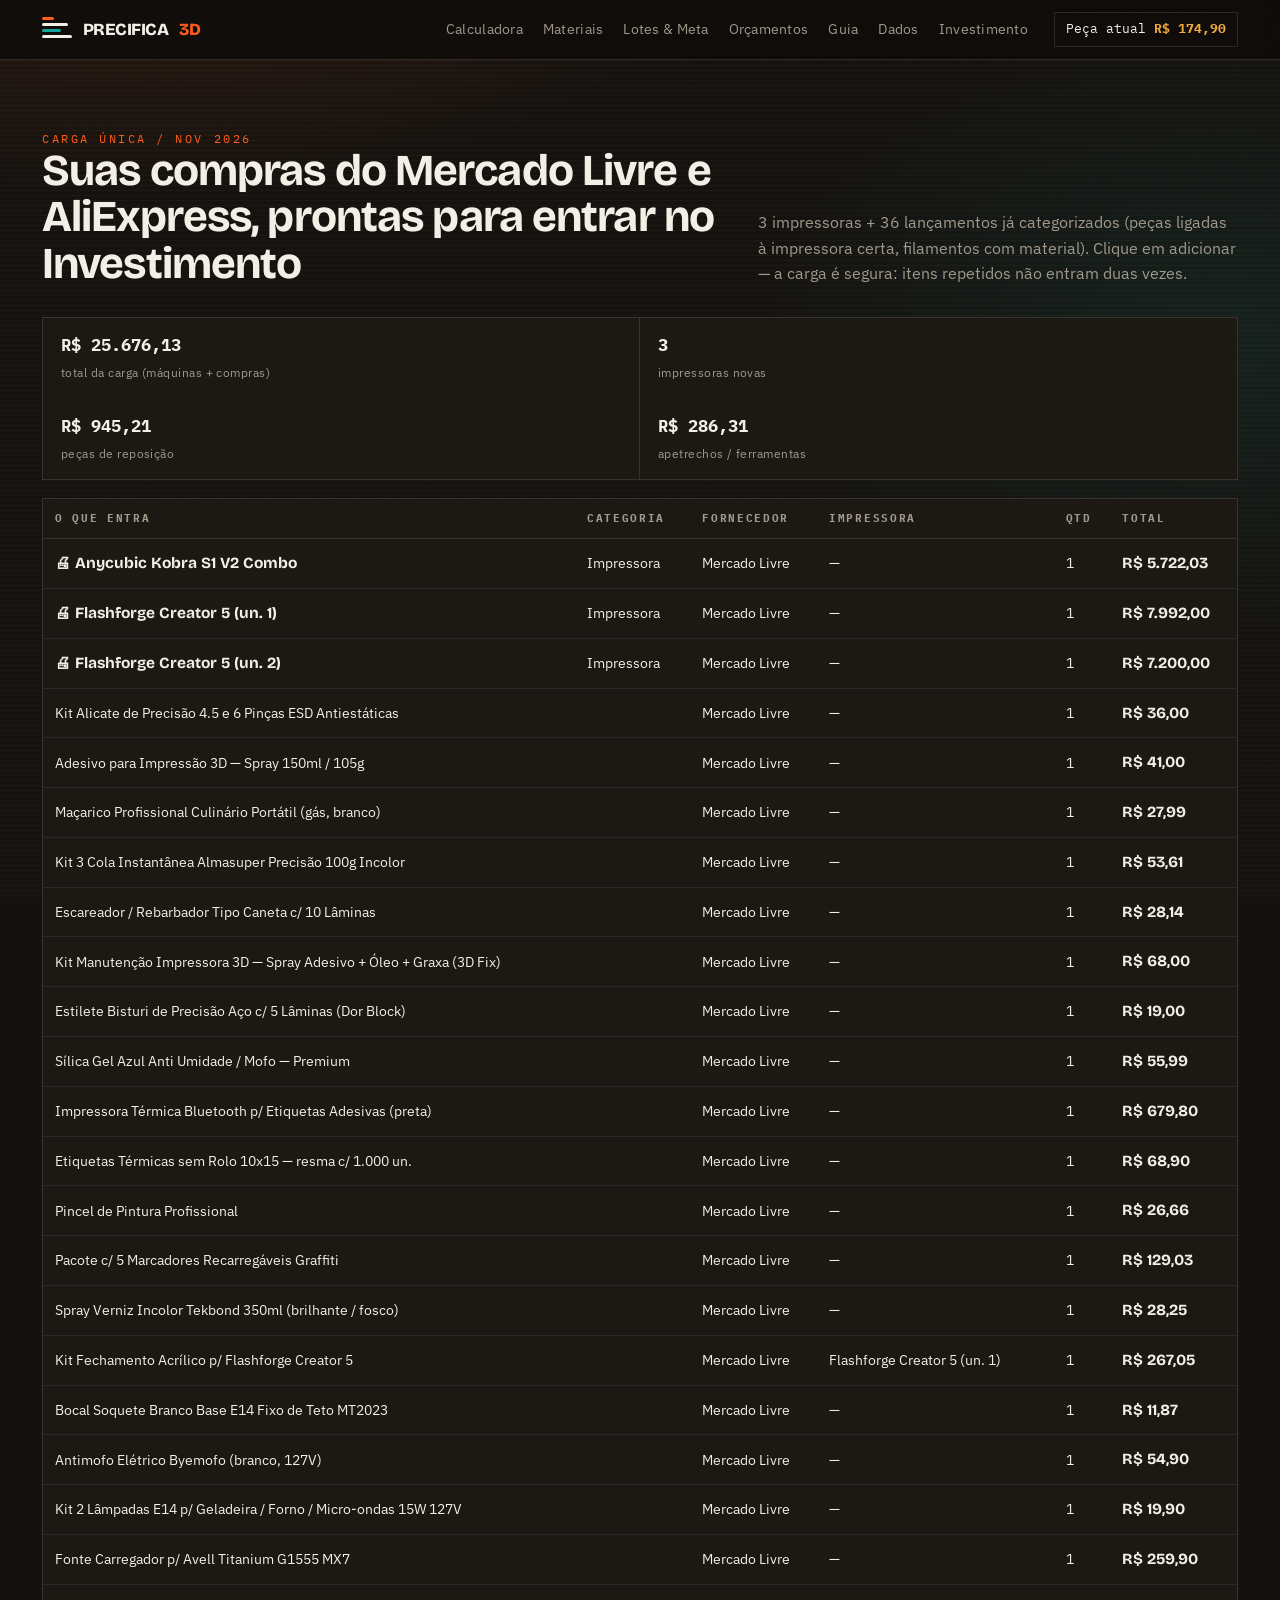
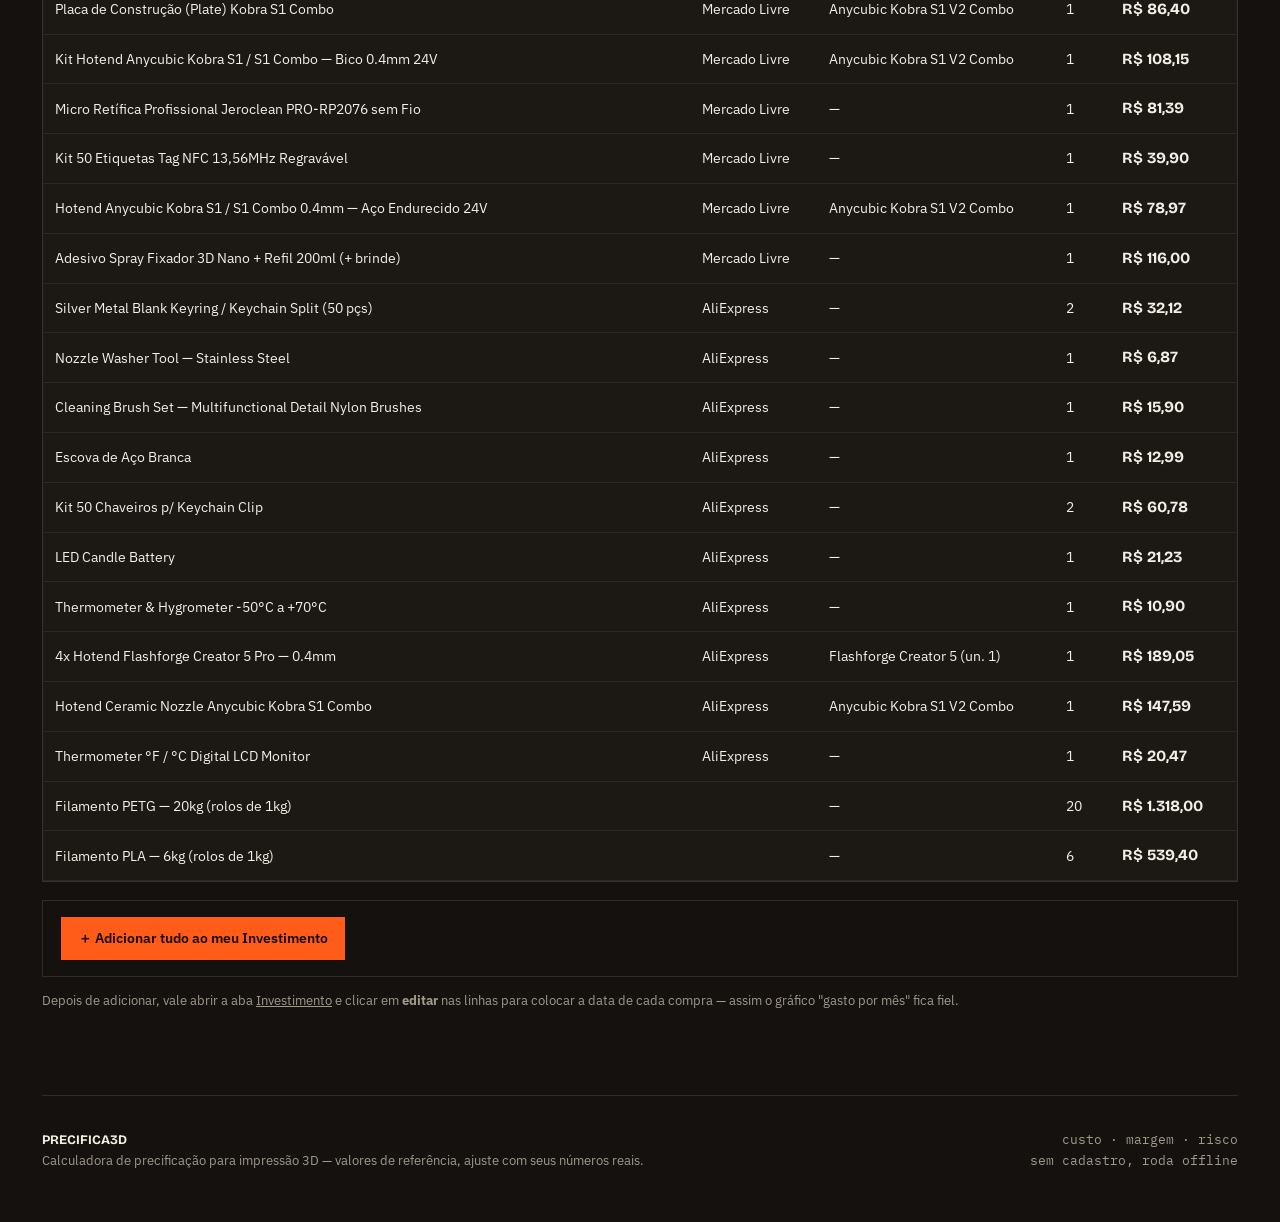
==== carga-compras.html @ 9613bdf2 "Precifica3D: calculadora + materiais, lotes, orçamentos, guia, dados e aba Investimento (impressoras" ====
<!DOCTYPE html>
<html lang="pt-BR" class="no-js">
<head>
<meta charset="utf-8">
<meta name="viewport" content="width=device-width,initial-scale=1">
<title>Carga de compras — Precifica 3D</title>
<link rel="preconnect" href="https://fonts.googleapis.com">
<link rel="preconnect" href="https://fonts.gstatic.com" crossorigin>
<link href="https://fonts.googleapis.com/css2?family=Bricolage+Grotesque:opsz,wght@12..96,400..800&family=IBM+Plex+Mono:wght@400;500;600&family=IBM+Plex+Sans:wght@400;500;600&display=swap" rel="stylesheet">
<link rel="stylesheet" href="css/style.css">
<script>document.documentElement.classList.remove('no-js')</script>
</head>
<body>
<div class="grain"></div>

<header class="top">
  <div class="top-in">
    <a class="brand" href="index.html"><span class="mark"><i></i><i></i><i></i><i></i></span>PRECIFICA<span>3D</span></a>
    <nav class="nav">
      <a href="index.html">Calculadora</a>
      <a href="materiais.html">Materiais</a>
      <a href="lotes.html">Lotes &amp; Meta</a>
      <a href="orcamentos.html">Orçamentos</a>
      <a href="guia.html">Guia</a>
      <a href="dados.html">Dados</a>
      <a href="investimento.html">Investimento</a>
    </nav>
    <div class="top-price">Peça atual <b id="chipPrice">R$ 0,00</b></div>
  </div>
</header>

<main id="top">
  <div class="wrap">

  <section id="carga" class="blk">
    <div class="head rv">
      <div>
        <div class="kick">Carga única / nov 2026</div>
        <h1>Suas compras do Mercado Livre e AliExpress, prontas para entrar no Investimento</h1>
      </div>
      <p>3 impressoras + 36 lançamentos já categorizados (peças ligadas à impressora certa, filamentos com material). Clique em adicionar — a carga é segura: itens repetidos não entram duas vezes.</p>
    </div>

    <div class="panel rv" style="padding:0;margin-bottom:18px">
      <div class="kpis" style="border-bottom:none">
        <div class="kpi"><b id="cTotal">—</b><span>total da carga (máquinas + compras)</span></div>
        <div class="kpi"><b id="cPrint">3</b><span>impressoras novas</span></div>
        <div class="kpi"><b id="cPeca">—</b><span>peças de reposição</span></div>
        <div class="kpi"><b id="cApe">—</b><span>apetrechos / ferramentas</span></div>
      </div>
    </div>

    <div class="tblwrap rv">
      <table>
        <thead><tr><th>O que entra</th><th>Categoria</th><th>Fornecedor</th><th>Impressora</th><th>Qtd</th><th>Total</th></tr></thead>
        <tbody id="cTable"></tbody>
      </table>
    </div>

    <div class="acts rv" style="border:1px solid var(--line);margin-top:18px">
      <button class="btn solid" id="loadBtn" type="button">＋ Adicionar tudo ao meu Investimento</button>
      <a class="btn" id="goBtn" href="investimento.html" hidden>Ver no Investimento →</a>
    </div>
    <p class="note" id="loadMsg" hidden></p>
    <p class="note">Depois de adicionar, vale abrir a aba <a href="investimento.html">Investimento</a> e clicar em <b>editar</b> nas linhas para colocar a data de cada compra — assim o gráfico "gasto por mês" fica fiel.</p>
  </section>

  <footer>
    <div><b>PRECIFICA3D</b><br>Calculadora de precificação para impressão 3D — valores de referência, ajuste com seus números reais.</div>
    <div class="mono" style="text-align:right">custo · margem · risco<br>sem cadastro, roda offline</div>
  </footer>
  </div>
</main>

<script src="js/core.js"></script>
<script src="js/carga-compras.js"></script>
</body>
</html>
---- css/style.css ----
*{box-sizing:border-box}
:root{
  --ink:#14110E; --ink2:#1C1814; --ink3:#241F1A; --line:rgba(245,240,232,.12);
  --paper:#F4EFE6; --dim:#A1998C;
  --hot:#FF5C1A; --amber:#F0A93B; --teal:#17A398; --rust:#C1481F; --slate:#7C8B9A; --olive:#8A9A5B; --plum:#8E5A76;
  --d:'Bricolage Grotesque',system-ui,sans-serif;
  --b:'IBM Plex Sans',system-ui,sans-serif;
  --m:'IBM Plex Mono',ui-monospace,monospace;
}
html{-webkit-text-size-adjust:100%}
body{margin:0;background:var(--ink);color:var(--paper);font-family:var(--b);line-height:1.6;
  background-image:radial-gradient(900px 500px at 12% -5%,rgba(255,92,26,.13),transparent 70%),
  radial-gradient(700px 460px at 95% 12%,rgba(23,163,152,.10),transparent 70%);}
body::before{content:"";position:fixed;inset:0;pointer-events:none;z-index:1;
  background:repeating-linear-gradient(180deg,rgba(255,255,255,.032) 0 1px,transparent 1px 5px)}
.grain{position:fixed;inset:0;pointer-events:none;z-index:2;opacity:.055;mix-blend-mode:overlay;
  background-image:url("data:image/svg+xml;utf8,<svg xmlns='http://www.w3.org/2000/svg' width='140' height='140'><filter id='n'><feTurbulence type='fractalNoise' baseFrequency='.85' numOctaves='3'/></filter><rect width='140' height='140' filter='url(%23n)'/></svg>")}
::selection{background:var(--hot);color:#160f08}
a{color:inherit}
h1,h2,h3,h4{font-family:var(--d);font-weight:700;letter-spacing:-.02em;margin:0;line-height:1.05}
.mono{font-family:var(--m)}
.wrap{max-width:1240px;margin:0 auto;padding:0 22px;position:relative;z-index:3}

/* ---------- topbar ---------- */
.top{position:sticky;top:0;z-index:20;background:rgba(14,12,10,.82);backdrop-filter:blur(9px);
  border-bottom:1px solid var(--line)}
.top-in{display:flex;align-items:center;gap:26px;padding:12px 22px;max-width:1240px;margin:0 auto}
.brand{display:flex;align-items:center;gap:11px;text-decoration:none;font-family:var(--d);font-weight:800;font-size:17px;letter-spacing:-.03em}
.mark{width:30px;height:30px;display:block}
.mark i{display:block;height:3px;margin:3px 0;background:var(--paper);border-radius:2px}
.mark i:nth-child(1){width:12px;background:var(--hot)} .mark i:nth-child(2){width:26px}
.mark i:nth-child(3){width:19px;background:var(--teal)} .mark i:nth-child(4){width:30px}
.brand span{color:var(--hot)}
.nav{display:flex;gap:20px;margin-left:auto;font-size:13.5px;letter-spacing:.02em}
.nav a{text-decoration:none;color:var(--dim);position:relative;padding:4px 0}
.nav a::after{content:"";position:absolute;left:0;bottom:0;height:1px;width:0;background:var(--hot);transition:width .3s}
.nav a:hover{color:var(--paper)} .nav a:hover::after{width:100%}
.nav a[aria-current=page]{color:var(--paper)} .nav a[aria-current=page]::after{width:100%}
.top-price{font-family:var(--m);font-size:13px;border:1px solid var(--line);padding:6px 11px;white-space:nowrap}
.top-price b{color:var(--amber)}
@media(max-width:900px){
  .top-in{flex-wrap:wrap;row-gap:8px}
  .nav{order:3;width:100%;margin-left:0;gap:16px;overflow-x:auto;padding-bottom:2px}
}

/* ---------- lcd ---------- */
.lcd{border:1px solid var(--line);background:linear-gradient(180deg,#0E1512,#0A0F0D);
  box-shadow:inset 0 0 0 1px rgba(23,163,152,.13),0 20px 50px -30px rgba(0,0,0,.9);
  padding:12px 16px;display:flex;align-items:center;gap:14px;flex-wrap:wrap;
  font-family:var(--m);font-size:12.5px;color:#8FE7D6;position:relative;overflow:hidden;margin-top:22px}
.lcd::after{content:"";position:absolute;inset:0;background:repeating-linear-gradient(180deg,rgba(0,0,0,.35) 0 2px,transparent 2px 4px);pointer-events:none}
.led{width:9px;height:9px;background:#39E58C;border-radius:50%;box-shadow:0 0 10px #39E58C;animation:blink 2.2s infinite}
@keyframes blink{0%,70%{opacity:1}85%{opacity:.25}100%{opacity:1}}
.lcd .sep{color:#2F5B52}
.lcd b{color:#E6FFF7}

/* ---------- masthead ---------- */
.mast{display:grid;grid-template-columns:minmax(0,1.35fr) minmax(0,.85fr);gap:34px;align-items:end;padding:44px 0 26px}
.kick{font-family:var(--m);font-size:11.5px;letter-spacing:.22em;text-transform:uppercase;color:var(--hot)}
.mast h1{font-size:clamp(38px,6.4vw,74px);margin:10px 0 0}
.mast h1 em{font-style:normal;color:var(--hot);display:block}
.mast p{max-width:44ch;color:var(--dim);font-size:16.5px}
.rule{height:1px;background:linear-gradient(90deg,var(--hot),transparent);margin:22px 0}
@media(max-width:940px){.mast{grid-template-columns:1fr;gap:16px}}

/* ---------- stage ---------- */
.stage{display:grid;grid-template-columns:minmax(0,1fr) minmax(320px,392px);gap:22px;align-items:start;padding-bottom:64px}
@media(max-width:1040px){.stage{grid-template-columns:1fr}}
.panel{background:var(--ink2);border:1px solid var(--line);position:relative}
.panel+.panel{margin-top:16px}
.p-head{display:flex;align-items:center;gap:12px;padding:14px 18px;border-bottom:1px solid var(--line);background:rgba(255,255,255,.02)}
.p-head .num{font-family:var(--m);font-size:11px;color:var(--ink);background:var(--paper);padding:2px 7px;letter-spacing:.08em}
.p-head h3{font-size:17px}
.p-head .hint{margin-left:auto;font-family:var(--m);font-size:11px;color:var(--dim)}
.p-head a.hint{text-decoration:none}
.p-head a.hint:hover{color:var(--hot)}
.p-body{padding:18px}
.sweep{position:absolute;top:0;left:0;width:2px;height:100%;background:linear-gradient(180deg,transparent,rgba(255,92,26,.55),transparent);opacity:0}
.panel.calc{overflow:hidden}
.panel.calc.flash .sweep{animation:sweep .85s cubic-bezier(.5,0,.3,1)}
@keyframes sweep{0%{opacity:1;left:0}100%{opacity:0;left:100%}}

.grid{display:grid;grid-template-columns:repeat(auto-fit,minmax(190px,1fr));gap:16px 20px}
.field{display:flex;flex-direction:column;gap:7px;min-width:0}
.f-top{display:flex;align-items:baseline;gap:8px}
.f-top label{font-size:13.5px;font-weight:500}
.f-top .u{font-family:var(--m);font-size:11px;color:var(--dim);margin-left:auto}
input[type=number],input[type=text]{font-family:var(--m);font-size:16px;background:var(--ink);color:var(--paper);
  border:1px solid var(--line);padding:9px 11px;width:100%;transition:.2s}
input:focus{outline:none;border-color:var(--hot);box-shadow:0 0 0 3px rgba(255,92,26,.16)}
input[type=range]{-webkit-appearance:none;appearance:none;width:100%;height:20px;background:transparent;cursor:grab}
input[type=range]::-webkit-slider-runnable-track{height:4px;background:linear-gradient(90deg,rgba(255,92,26,.55) var(--p,40%),rgba(255,255,255,.12) var(--p,40%))}
input[type=range]::-webkit-slider-thumb{-webkit-appearance:none;width:16px;height:16px;margin-top:-6px;border-radius:2px;
  background:var(--hot);box-shadow:0 0 0 3px rgba(255,92,26,.18);transition:transform .15s}
input[type=range]:hover::-webkit-slider-thumb{transform:scale(1.18)}
input[type=range]::-moz-range-track{height:4px;background:rgba(255,255,255,.12)}
input[type=range]::-moz-range-thumb{border:none;width:14px;height:14px;border-radius:2px;background:var(--hot)}

.chips{display:flex;flex-wrap:wrap;gap:8px;margin-bottom:16px}
.chip{font-family:var(--b);font-size:13px;padding:7px 13px;border:1px solid var(--line);background:transparent;color:var(--dim);cursor:pointer;transition:.18s}
.chip:hover{color:var(--paper);border-color:var(--dim);transform:translateY(-2px)}
.chip[aria-pressed=true]{background:var(--hot);border-color:var(--hot);color:#150d07;font-weight:600}
.sub{font-family:var(--m);font-size:11px;letter-spacing:.18em;text-transform:uppercase;color:var(--dim);margin:22px 0 12px;display:flex;align-items:center;gap:10px}
.sub::after{content:"";flex:1;height:1px;background:var(--line)}
.presets{display:flex;gap:8px;flex-wrap:wrap}
.pre{font-size:12.5px;padding:8px 12px;background:var(--ink3);border:1px solid var(--line);color:var(--paper);cursor:pointer;font-family:var(--m);transition:.18s}
.pre:hover{background:var(--paper);color:var(--ink);transform:translateY(-2px)}
.switch{display:flex;align-items:center;gap:10px;font-size:13.5px;color:var(--dim);cursor:pointer;user-select:none}
.switch input{appearance:none;width:38px;height:20px;background:var(--ink);border:1px solid var(--line);position:relative;cursor:pointer;transition:.2s}
.switch input::after{content:"";position:absolute;top:2px;left:2px;width:14px;height:14px;background:var(--dim);transition:.2s}
.switch input:checked{background:rgba(255,92,26,.2);border-color:var(--hot)}
.switch input:checked::after{left:20px;background:var(--hot)}

/* ---------- readout ---------- */
.read{position:sticky;top:76px}
.read .panel{background:linear-gradient(175deg,#221C17,#171310);box-shadow:0 30px 60px -34px rgba(0,0,0,.85)}
.rd-top{padding:18px 18px 14px;border-bottom:1px solid var(--line)}
.rd-label{font-family:var(--m);font-size:11px;letter-spacing:.2em;text-transform:uppercase;color:var(--dim)}
.price{font-family:var(--d);font-weight:800;font-size:clamp(44px,7.5vw,58px);letter-spacing:-.035em;line-height:1;margin:8px 0 2px;
  display:flex;align-items:baseline;gap:6px;transition:transform .18s}
.price small{font-family:var(--m);font-size:18px;font-weight:500;color:var(--amber)}
.price.bump{transform:translateY(-3px)}
.price-note{font-family:var(--m);font-size:11.5px;color:var(--dim)}
.gauge{display:flex;align-items:center;gap:16px;padding:16px 18px;border-bottom:1px solid var(--line)}
.gauge svg{width:92px;height:92px;flex:0 0 auto}
.gauge .ring{fill:none;stroke:rgba(255,255,255,.09);stroke-width:9}
.gauge .val{fill:none;stroke:var(--hot);stroke-width:9;stroke-linecap:round;transition:stroke-dashoffset .7s cubic-bezier(.3,.8,.2,1)}
.gauge .g-txt{font-family:var(--m);font-size:14px}
.gauge .g-txt b{font-family:var(--d);font-size:26px;display:block;letter-spacing:-.02em}
.kpis{display:grid;grid-template-columns:repeat(2,1fr);border-bottom:1px solid var(--line)}
.kpi{padding:14px 18px;border-right:1px solid var(--line)}
.kpi:nth-child(2n){border-right:none}
.kpi b{font-family:var(--m);font-size:17px;display:block}
.kpi span{font-size:11.5px;color:var(--dim);letter-spacing:.04em}
.kpi.neg b{color:var(--hot)} .kpi.pos b{color:#5FD89F}
.stack{display:flex;height:14px;margin:16px 18px 10px;border:1px solid var(--line)}
.stack i{display:block;height:100%;transition:width .6s cubic-bezier(.3,.8,.2,1)}
.legend{padding:0 18px 16px;display:grid;grid-template-columns:1fr 1fr;gap:5px 14px;font-size:12px;color:var(--dim)}
.legend i{display:inline-block;width:9px;height:9px;margin-right:7px}
.legend b{font-family:var(--m);font-weight:500;color:var(--paper);float:right}
.warner{margin:0 18px 16px;padding:10px 12px;border-left:2px solid var(--amber);background:rgba(240,169,59,.08);font-size:12.5px}
.acts{display:flex;gap:8px;padding:16px 18px;border-top:1px solid var(--line);flex-wrap:wrap}
.btn{font-family:var(--b);font-size:13.5px;font-weight:600;padding:11px 16px;border:1px solid var(--line);background:transparent;color:var(--paper);cursor:pointer;transition:.2s}
.btn:hover{border-color:var(--paper);transform:translateY(-2px)}
.btn.solid{background:var(--hot);border-color:var(--hot);color:#150d07}
.btn.solid:hover{background:#ff7440;box-shadow:0 12px 26px -14px rgba(255,92,26,.9)}

/* ---------- ticker ---------- */
.marq{border-top:1px solid var(--line);border-bottom:1px solid var(--line);overflow:hidden;background:rgba(255,255,255,.02);padding:11px 0}
.marq-in{display:flex;gap:34px;white-space:nowrap;font-family:var(--m);font-size:12px;color:var(--dim);animation:mv 42s linear infinite}
.marq-in em{color:var(--hot);font-style:normal}
@keyframes mv{to{transform:translateX(-50%)}}

/* ---------- sections ---------- */
section.blk{padding:70px 0}
.head{display:grid;grid-template-columns:minmax(0,1fr) minmax(0,.7fr);gap:30px;align-items:end;margin-bottom:30px}
.head h1,.head h2{font-size:clamp(28px,4.2vw,44px)}
.head p{color:var(--dim);margin:0}
@media(max-width:860px){.head{grid-template-columns:1fr;gap:12px}}

table{width:100%;border-collapse:collapse;font-size:14px}
th{font-family:var(--m);font-size:10.5px;letter-spacing:.16em;text-transform:uppercase;color:var(--dim);text-align:left;padding:11px 12px;border-bottom:1px solid var(--line)}
td{padding:12px;border-bottom:1px solid rgba(245,240,232,.07)}
tbody tr{transition:.16s;cursor:pointer}
tbody tr:hover{background:rgba(255,92,26,.07)}
tbody tr.on{background:rgba(255,92,26,.13);box-shadow:inset 2px 0 0 var(--hot)}
td b{font-family:var(--d);font-size:15.5px}
td .m{font-family:var(--m);font-size:13px}
td input{width:92px;padding:6px 8px;font-size:13.5px}
.tblwrap{overflow-x:auto;border:1px solid var(--line);background:var(--ink2)}
.lotbtn{background:transparent;border:1px solid var(--line);color:var(--paper);font-family:var(--m);font-size:13px;padding:5px 10px;cursor:pointer;transition:.18s}
.lotbtn:hover{border-color:var(--hot);color:var(--hot)}
.lotbtn[aria-pressed=true]{border-color:var(--hot);background:rgba(255,92,26,.14);color:var(--hot)}

.two{display:grid;grid-template-columns:minmax(0,1.1fr) minmax(0,.9fr);gap:22px;align-items:start}
@media(max-width:940px){.two{grid-template-columns:1fr}}
.spool{width:100%;max-width:330px;margin:0 auto;display:block}
.spool .wound{animation:spin 12s linear infinite;transform-origin:100px 100px}
@keyframes spin{to{transform:rotate(360deg)}}
.note{font-size:13px;color:var(--dim);margin-top:14px}

.goal{background:linear-gradient(160deg,#1E2A28,#151210);border:1px solid var(--line);padding:22px}
.goal .big{font-family:var(--d);font-weight:800;font-size:34px;letter-spacing:-.02em}
.goal .rows{display:grid;grid-template-columns:1fr 1fr;gap:14px;margin-top:16px}
.goal .rows div{border-left:2px solid var(--teal);padding-left:12px}
.goal .rows b{font-family:var(--m);font-size:19px;display:block}
.goal .rows span{font-size:12px;color:var(--dim)}

/* stacked cards */
.stacksec{position:relative}
.scard{position:sticky;background:var(--ink2);border:1px solid var(--line);padding:26px;margin-bottom:16px;
  box-shadow:0 -14px 40px -30px rgba(0,0,0,.9)}
.scard h4{font-size:22px;margin-bottom:8px}
.scard .idx{font-family:var(--m);font-size:11px;color:var(--hot);letter-spacing:.2em}
.scard p{margin:0;color:var(--dim);max-width:60ch}
.scard .fig{font-family:var(--m);font-size:13px;color:var(--paper);margin-top:14px;white-space:nowrap;overflow:auto}

/* rules */
.rules{counter-reset:r}
.rule-i{display:grid;grid-template-columns:64px 1fr;gap:20px;padding:20px 0;border-top:1px solid var(--line)}
.rule-i:last-child{border-bottom:1px solid var(--line)}
.rule-i::before{counter-increment:r;content:counter(r,decimal-leading-zero);font-family:var(--m);font-size:13px;color:var(--hot)}
.rule-i h4{font-size:19px;margin-bottom:6px}
.rule-i p{margin:0;color:var(--dim)}
.rule-i:hover{background:rgba(255,255,255,.02)}

/* quotes */
.quote{display:grid;grid-template-columns:1fr auto;gap:12px;align-items:center;padding:13px 0;border-bottom:1px solid rgba(245,240,232,.07)}
.quote b{font-family:var(--d);font-size:16px}
.quote .m{font-family:var(--m);font-size:12px;color:var(--dim)}
.quote .x{background:none;border:1px solid var(--line);color:var(--dim);width:30px;height:30px;cursor:pointer;transition:.18s}
.quote .x:hover{border-color:var(--hot);color:var(--hot)}
.empty{color:var(--dim);font-size:14px;padding:18px 0;border-bottom:1px solid var(--line)}
.total{display:flex;justify-content:space-between;align-items:baseline;padding:18px 0;font-family:var(--m);font-size:14px;color:var(--dim)}
.total b{font-family:var(--d);font-size:30px;color:var(--paper)}

/* faq */
.faq{border-top:1px solid var(--line)}
.fq{border-bottom:1px solid var(--line)}
.fq button{width:100%;text-align:left;background:none;border:0;color:var(--paper);font-family:var(--d);font-size:18px;
  padding:19px 40px 19px 0;cursor:pointer;position:relative;transition:.2s}
.fq button::after{content:"+";position:absolute;right:6px;top:17px;font-family:var(--m);color:var(--hot);font-size:19px;transition:.25s}
.fq.open button::after{transform:rotate(45deg)}
.fq .a{max-height:0;overflow:hidden;visibility:hidden;transition:max-height .35s ease,visibility 0s .35s;color:var(--dim);font-size:14.5px}
.fq.open .a{max-height:280px;padding-bottom:20px;visibility:visible;transition:max-height .35s ease}
.fq .a p{margin:0}

/* investment page */
select,input[type=date]{font-family:var(--m);font-size:14px;background:var(--ink);color:var(--paper);
  border:1px solid var(--line);padding:9px 11px;width:100%;transition:.2s}
select:focus,input[type=date]:focus{outline:none;border-color:var(--hot);box-shadow:0 0 0 3px rgba(255,92,26,.16)}
input[type=date]{color-scheme:dark}
.pill{font-family:var(--m);font-size:11px;letter-spacing:.06em;padding:4px 9px;border:1px solid var(--pc,var(--line));
  color:var(--pc,var(--dim));white-space:nowrap}
.rowacts{display:flex;gap:6px;align-items:center;flex-wrap:wrap}
.rowacts .x{background:none;border:1px solid var(--line);color:var(--dim);width:30px;height:30px;cursor:pointer;transition:.18s}
.rowacts .x:hover{border-color:var(--hot);color:var(--hot)}
.bars{display:flex;align-items:flex-end;gap:6px;height:150px;padding:6px 2px 0;border-bottom:1px solid var(--line)}
.bcol{flex:1;display:flex;flex-direction:column;justify-content:flex-end;align-items:center;height:100%;min-width:0}
.bcol .bar{width:100%;background:linear-gradient(180deg,var(--hot),rgba(255,92,26,.35));min-height:2px;transition:height .6s cubic-bezier(.3,.8,.2,1)}
.bcol span{font-family:var(--m);font-size:9.5px;color:var(--dim);margin-top:6px;text-transform:uppercase}

footer{border-top:1px solid var(--line);padding:34px 0 50px;color:var(--dim);font-size:13px;
  display:flex;gap:20px;justify-content:space-between;flex-wrap:wrap}
footer b{color:var(--paper);font-family:var(--d)}

.rv{opacity:0;transform:translateY(20px)}
.in .rv{opacity:1;transform:none;transition:opacity .65s ease var(--dl,0s),transform .65s cubic-bezier(.2,.7,.2,1) var(--dl,0s)}
@media (prefers-reduced-motion:reduce){
  *{animation:none!important;transition:none!important}
  .rv{opacity:1;transform:none}
  .marq-in{animation:none}
}
.sr-only{position:absolute;width:1px;height:1px;margin:-1px;padding:0;border:0;clip:rect(0 0 0 0);clip-path:inset(50%);overflow:hidden;white-space:nowrap}
:focus-visible{outline:2px solid var(--hot);outline-offset:2px}
.no-js .rv{opacity:1;transform:none}
@media print{.top,.lcd,.acts,.marq,.grain{display:none}.fq .a{max-height:none;visibility:visible}body{background:#fff;color:#000}.panel{border-color:#bbb;background:#fff}}
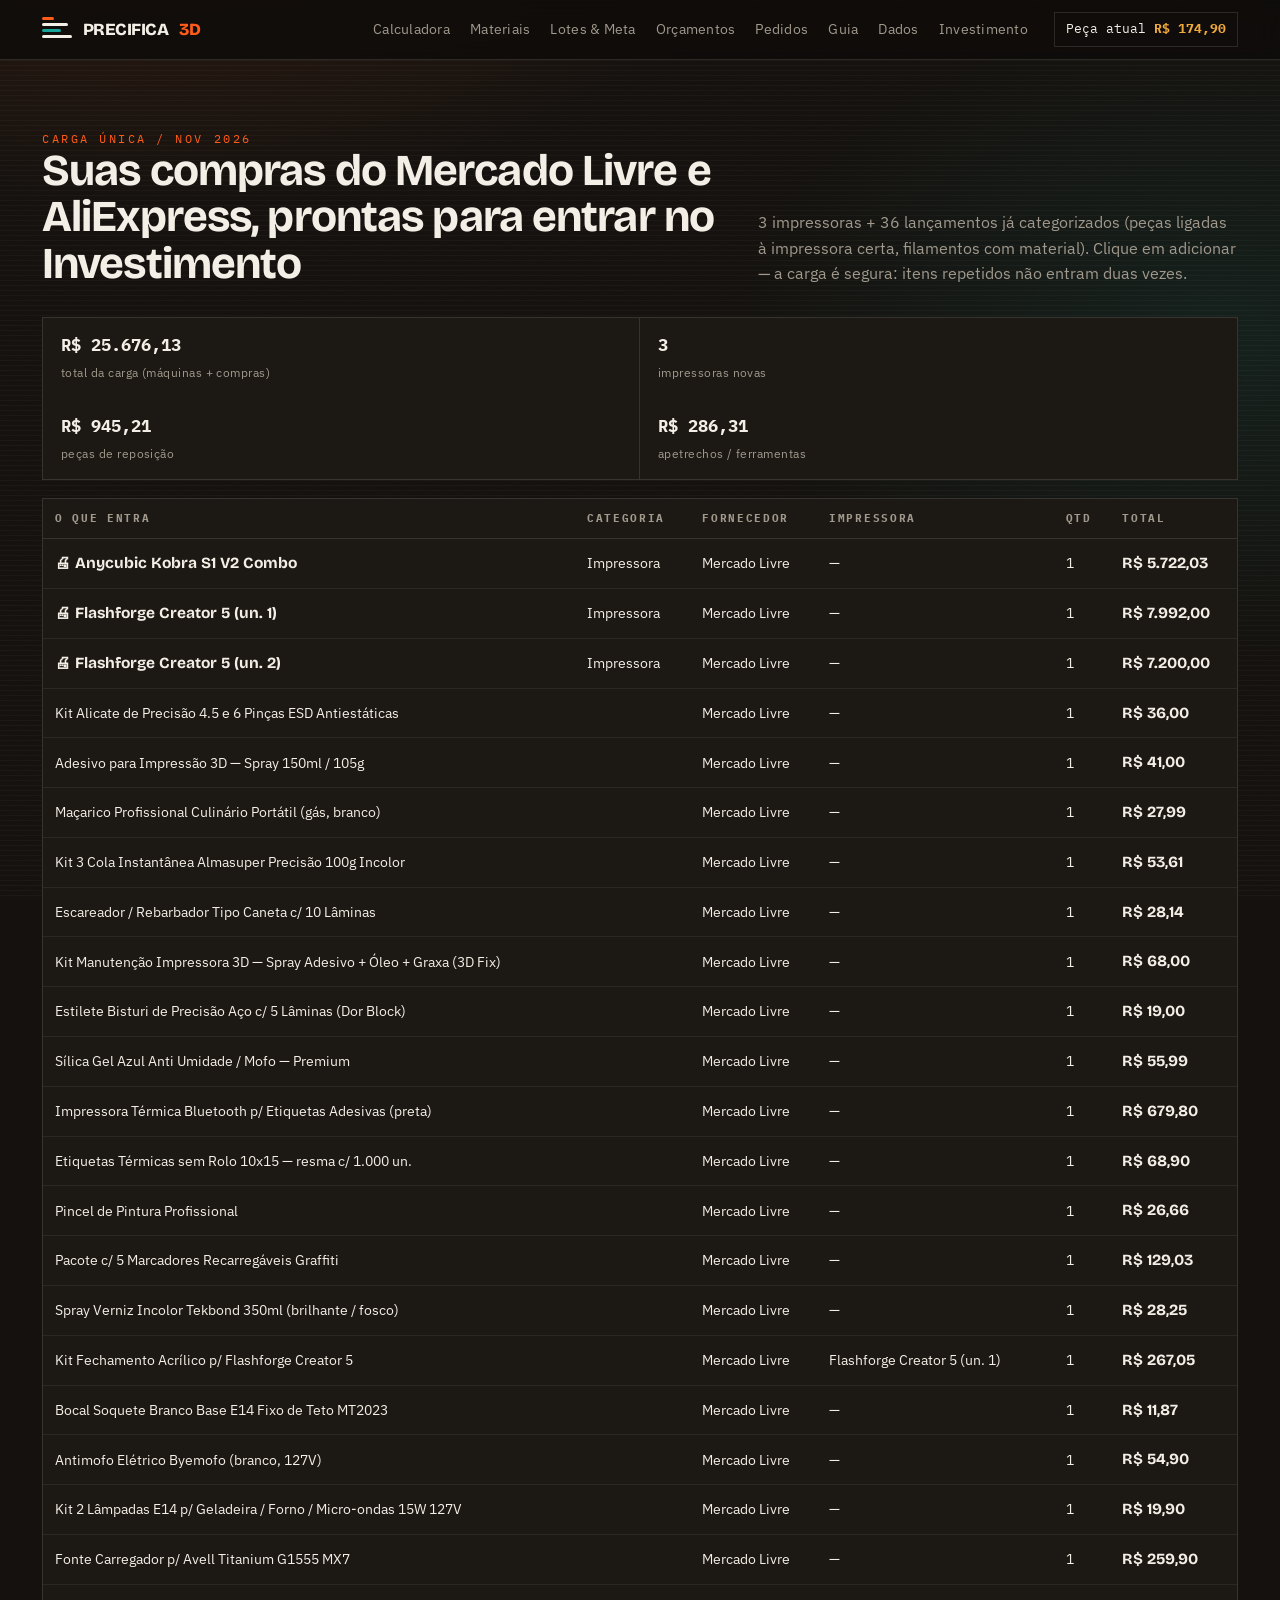
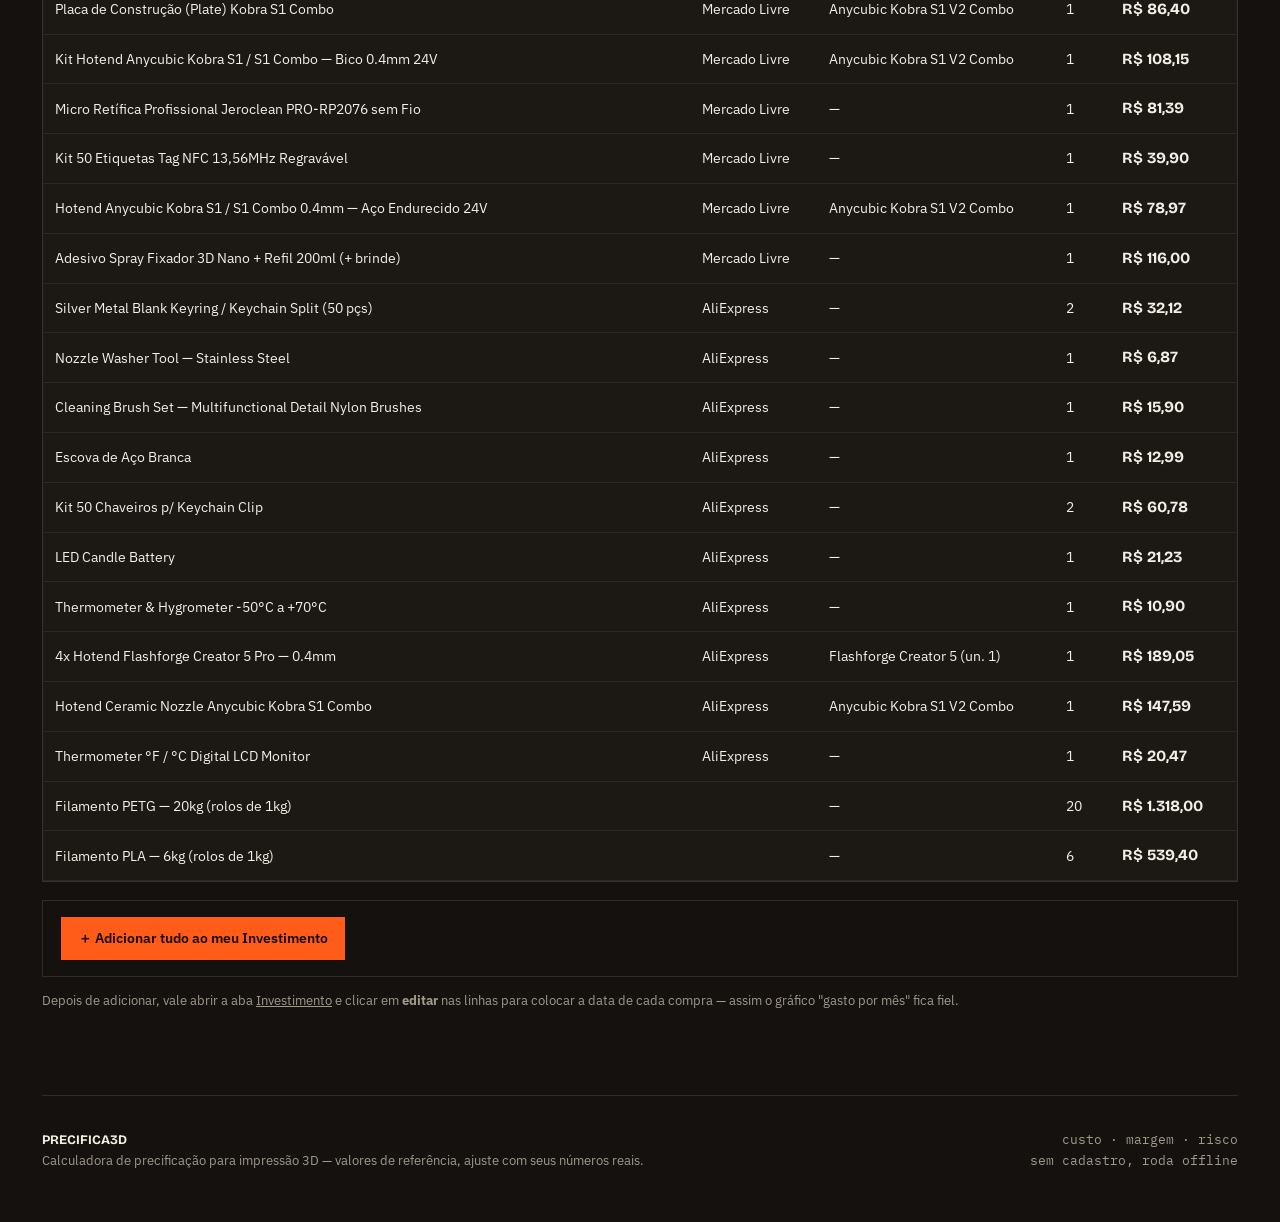
==== commit 02abca0e: "Fluxo de venda: Pedidos (orcamento -> pagamento -> entrega) com faturamento, receita mensal e paybac" ====
--- a/carga-compras.html
+++ b/carga-compras.html
@@ -21,6 +21,7 @@
       <a href="materiais.html">Materiais</a>
       <a href="lotes.html">Lotes &amp; Meta</a>
       <a href="orcamentos.html">Orçamentos</a>
+      <a href="pedidos.html">Pedidos</a>
       <a href="guia.html">Guia</a>
       <a href="dados.html">Dados</a>
       <a href="investimento.html">Investimento</a>
--- a/css/style.css
+++ b/css/style.css
@@ -168,7 +168,7 @@
 td .m{font-family:var(--m);font-size:13px}
 td input{width:92px;padding:6px 8px;font-size:13.5px}
 .tblwrap{overflow-x:auto;border:1px solid var(--line);background:var(--ink2)}
-.lotbtn{background:transparent;border:1px solid var(--line);color:var(--paper);font-family:var(--m);font-size:13px;padding:5px 10px;cursor:pointer;transition:.18s}
+.lotbtn{background:transparent;border:1px solid var(--line);color:var(--paper);font-family:var(--m);font-size:13px;padding:5px 10px;cursor:pointer;transition:.18s;text-decoration:none;display:inline-block}
 .lotbtn:hover{border-color:var(--hot);color:var(--hot)}
 .lotbtn[aria-pressed=true]{border-color:var(--hot);background:rgba(255,92,26,.14);color:var(--hot)}
 
